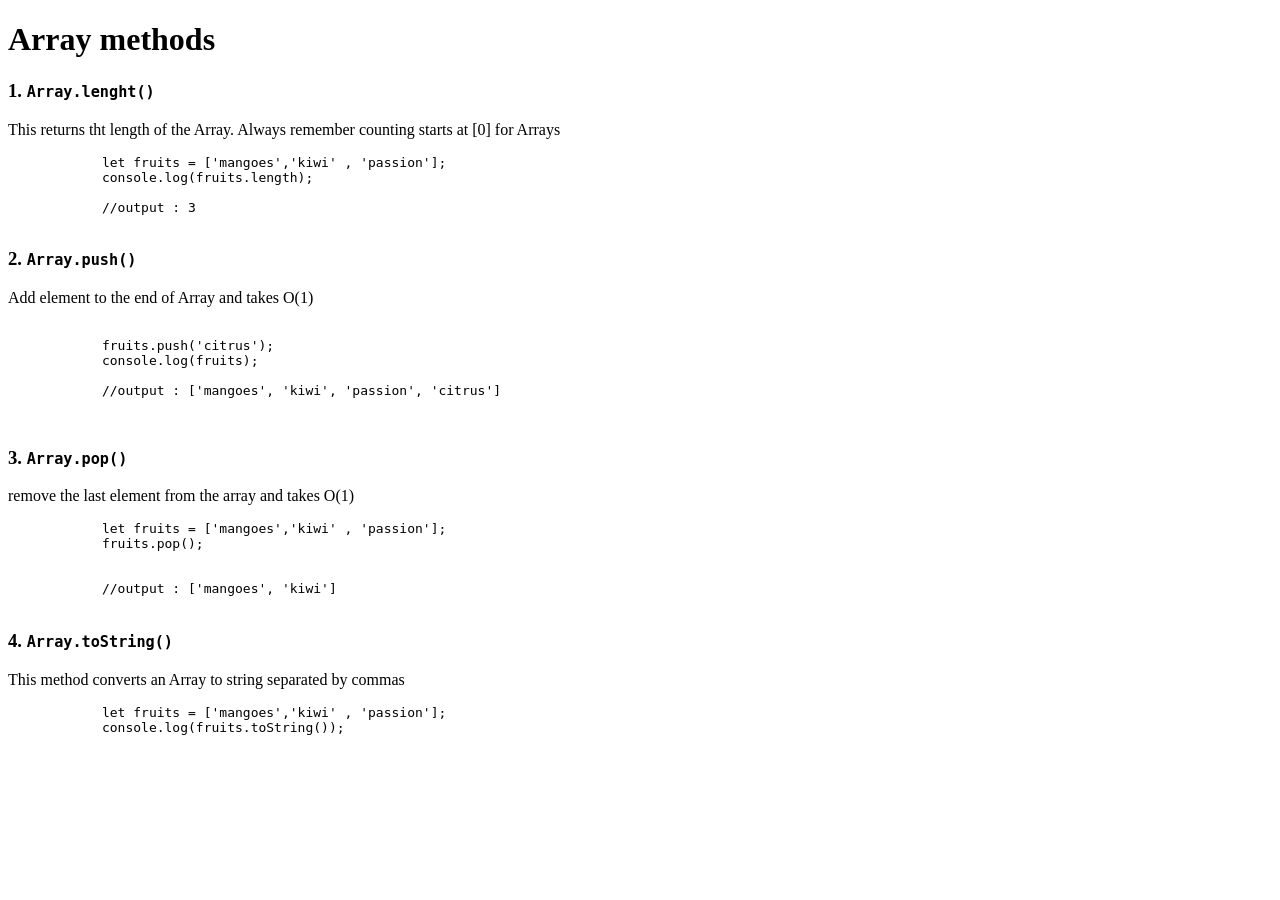
==== day-2/index.html @ fb6ab428 "Arrays and their methods, Day 2" ====
<!DOCTYPE html>
<html lang="en">
<head>
    <meta charset="UTF-8">
    <meta http-equiv="X-UA-Compatible" content="IE=edge">
    <meta name="viewport" content="width=device-width, initial-scale=1.0">
    <title>Day two</title>
</head>
<body>
    <h1>Array methods</h1>

    <h3>1. <code>Array.lenght()</code></h3>
    <p>This returns tht length of the Array. Always remember counting starts at [0] for Arrays</p>
    <code>
        <pre>
            let fruits = ['mangoes','kiwi' , 'passion'];
            console.log(fruits.length);

            //output : 3
        </pre>
    </code>


    <h3>2. <code> Array.push()</code></h3>
    <p>Add element to the end of  Array and takes O(1)</p>

    <code>
        <pre>
           
            fruits.push('citrus');
            console.log(fruits);

            //output : ['mangoes', 'kiwi', 'passion', 'citrus']

        </pre>
    </code>

    <h3>3. <code> Array.pop()</code></h3>

    <p>remove the last element from the array and takes O(1)</p>

    <code>
        <pre>
            let fruits = ['mangoes','kiwi' , 'passion'];
            fruits.pop();


            //output : ['mangoes', 'kiwi']
        </pre>
    </code>


    <h3> 4. <code>Array.toString()</code></h3>
    <p>This method converts an Array to string separated by commas</p>

    <code>
        <pre>
            let fruits = ['mangoes','kiwi' , 'passion'];
            console.log(fruits.toString());
        </pre>
    </code>
    


    <script src="array.js"></script>
</body>
</html>
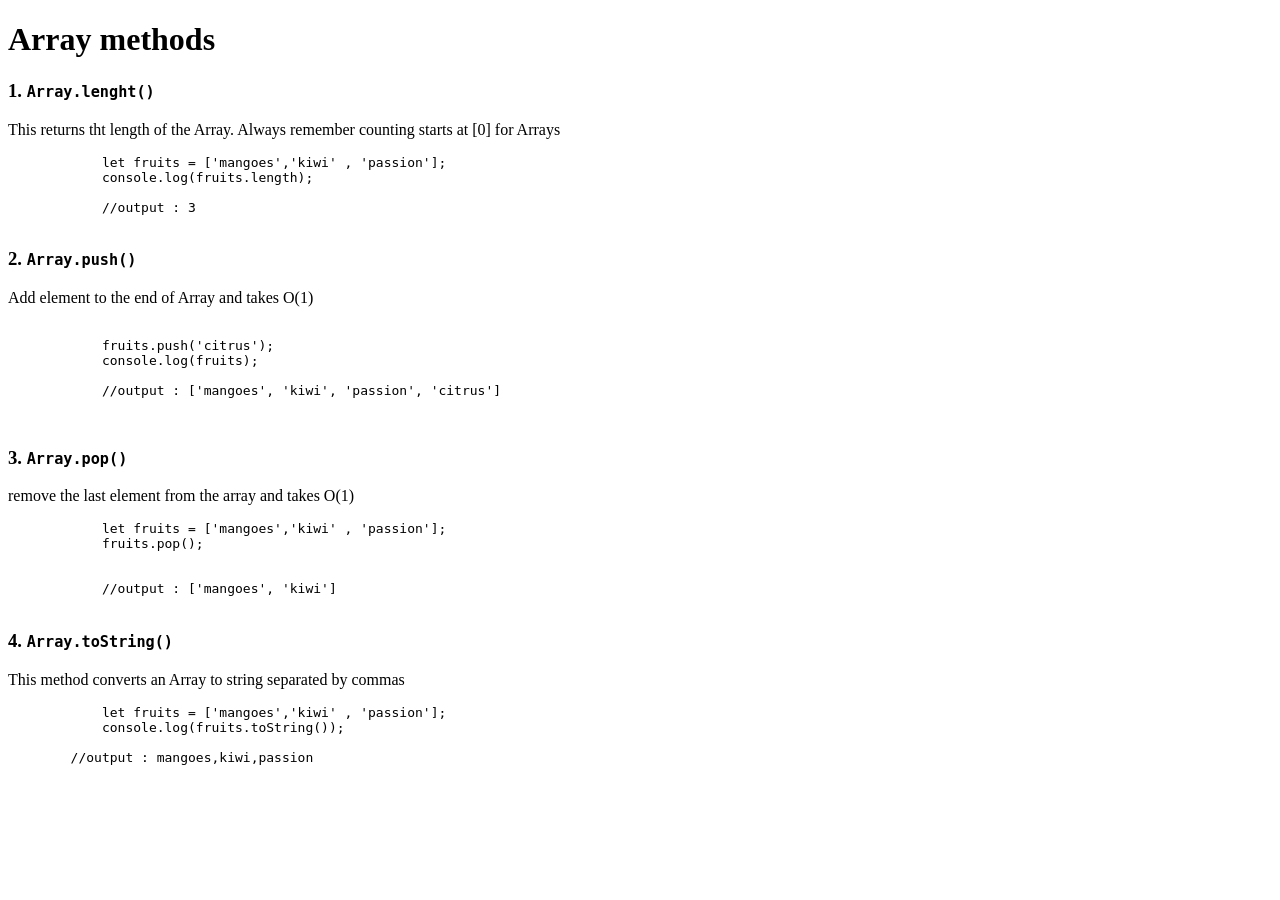
==== commit e255ea82: "arrays and their methods" ====
--- a/day-2/index.html
+++ b/day-2/index.html
@@ -57,6 +57,9 @@
         <pre>
             let fruits = ['mangoes','kiwi' , 'passion'];
             console.log(fruits.toString());
+
+        //output : mangoes,kiwi,passion
+        
         </pre>
     </code>
     
